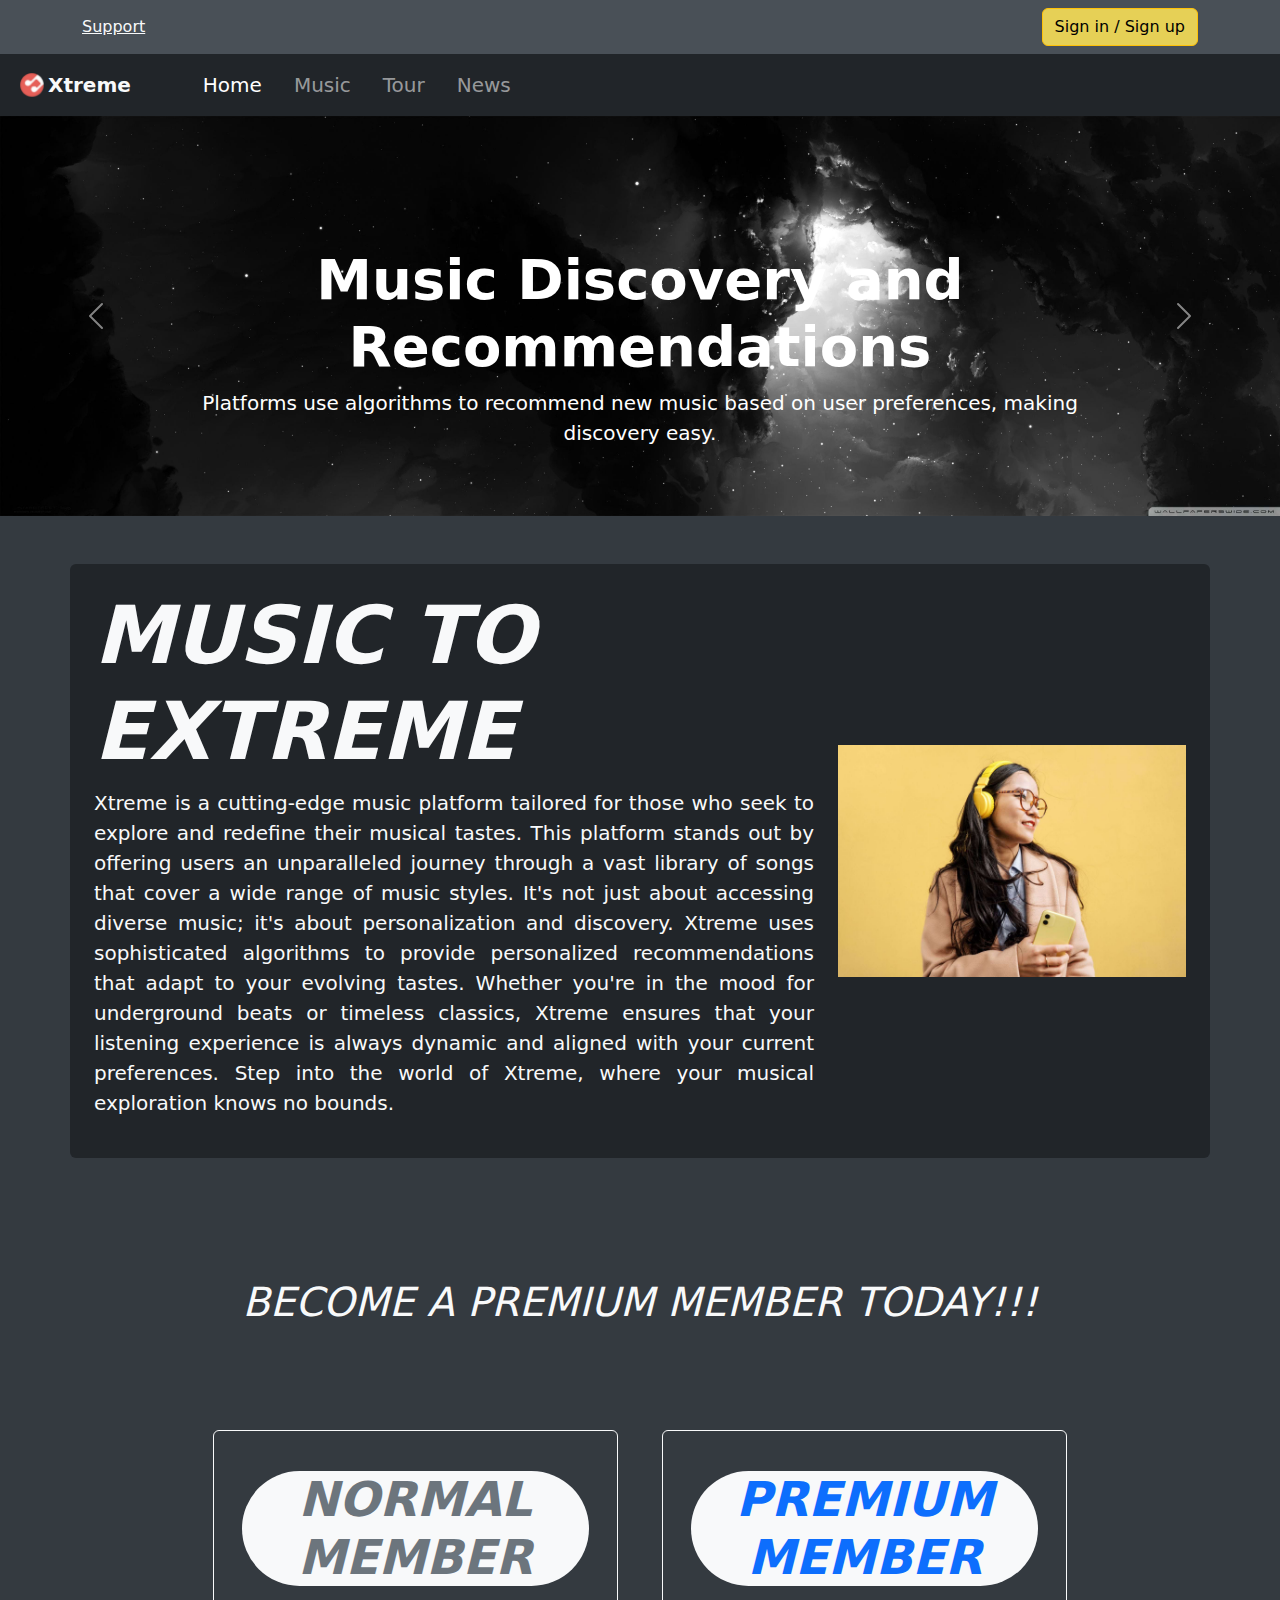
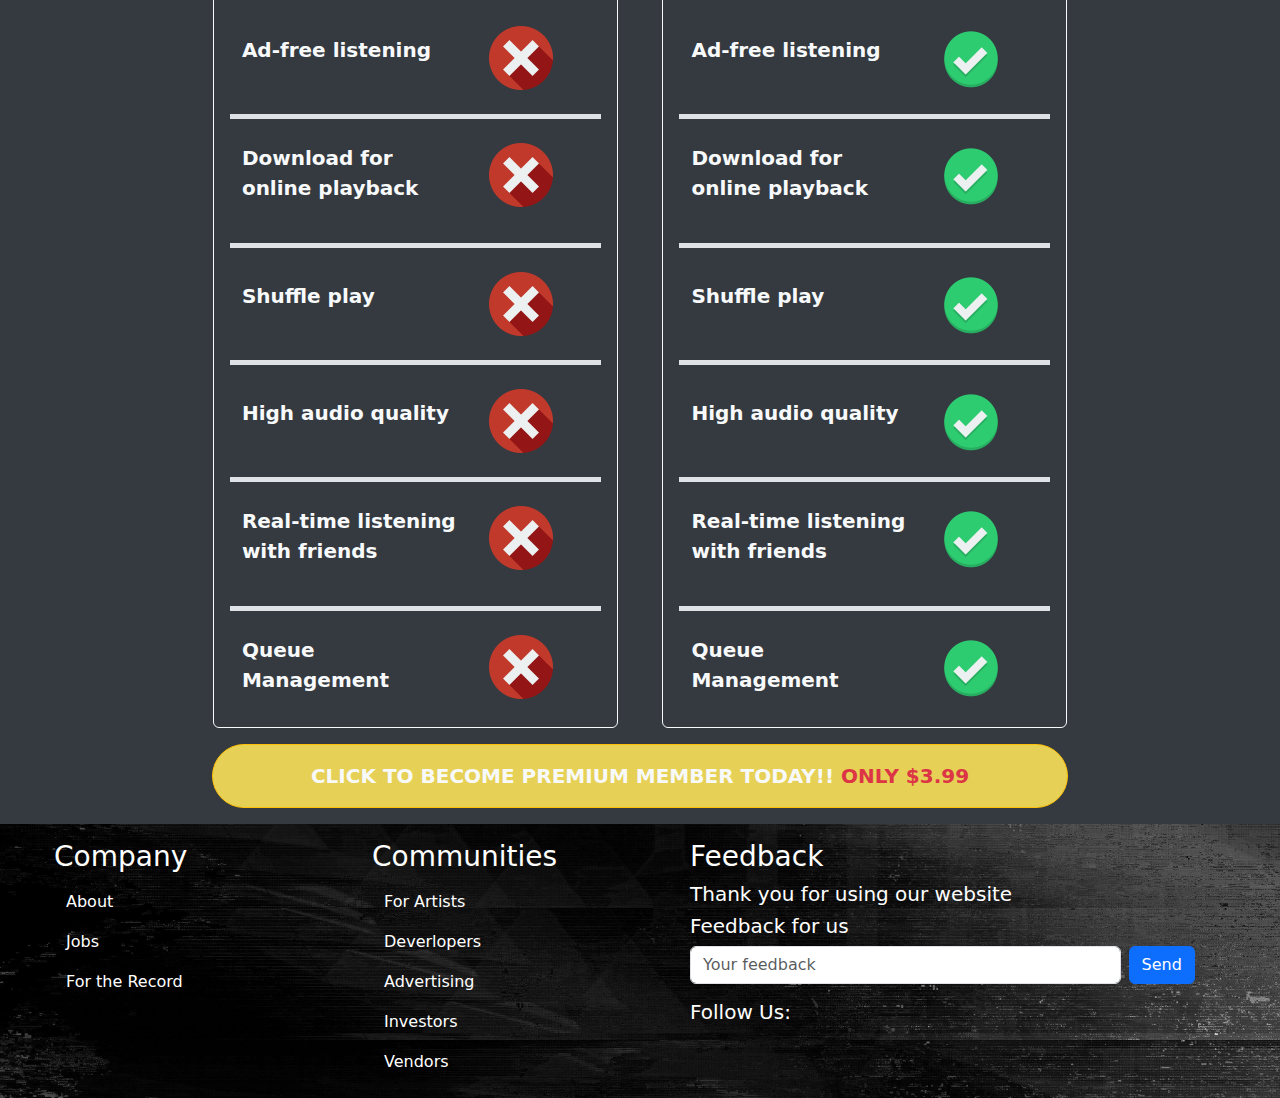
==== index.html @ 4b200da9 "Update new" ====
<!DOCTYPE html>
<html lang="en">

<head>
  <meta charset="UTF-8" />
  <meta name="viewport" content="width=device-width, initial-scale=1.0" />
  <link href="https://cdn.jsdelivr.net/npm/bootstrap@5.3.2/dist/css/bootstrap.min.css" rel="stylesheet" />
  <link rel="stylesheet" href="../CSS/util.css">
  <title>Home</title>
</head>

<body>
  <!-- top bar -->
  <section class="py-2" id="top">
    <div class="container d-flex justify-content-between align-items-center text-light">
      <div>
        <a href="mailto:huynhducphu2502@gmail.com" class="link-light">Support</a>
      </div>
      <div>
        <button class="btn btn-warning" id="signBtn" data-bs-toggle="modal" data-bs-target="#signForm">
          Sign in / Sign up
        </button>
      </div>
    </div>
  </section>



  <!-- nav bar -->
  <nav class="navbar navbar-expand-lg navbar-dark bg-dark p-2 fs-5">
    <div class="container-fluid">
      <a href="index.html" class="navbar-brand d-flex align-items-center">
        <img src="../Image/HeaderFooter/logoIcon.png" alt="logo icon" id="musicIcon" />
        <span class="text-light fw-bold ms-1">Xtreme</span>
      </a>
      <button class="navbar-toggler" data-bs-toggle="collapse" data-bs-target="#navbarItems">
        <span class="navbar-toggler-icon"></span>
      </button>
      <div class="collapse navbar-collapse" id="navbarItems">
        <ul class="navbar-nav ms-lg-5">
          <li class="nav-item me-3">
            <a href="../HTML/index.html" class="nav-link active">Home</a>
          </li>
          <li class="nav-item me-3">
            <a href="../HTML/music.html" class="nav-link">Music</a>
          </li>
          <li class="nav-item me-3">
            <a href="../HTML/tour.html" class="nav-link">Tour</a>
          </li>
          <li class="nav-item me-3">
            <a href="../HTML/news.html" class="nav-link">News</a>
          </li>
        </ul>
      </div>
    </div>
  </nav>

  <div class="container-fluid p-0 m-0">
    <div class="carousel slide" data-bs-ride="slide" id="featuresCarousel">
      <div class="carousel-inner">
        <div class="carousel-item active">
          <img src="../Image/1.jpg" alt="" class="img-fluid" />
          <div class="carousel-caption text-center position-absolute top-50 translate-middle-y">
            <h2 class="display-4 fw-bold">
              Music Discovery and Recommendations
            </h2>
            <p class="lead">
              Platforms use algorithms to recommend new music based on user
              preferences, making discovery easy.
            </p>
          </div>
        </div>
        <div class="carousel-item">
          <img src="../Image/2.jpg" alt="" class="img-fluid" />
          <div class="carousel-caption text-center position-absolute top-50 translate-middle-y">
            <h2 class="display-4 fw-bold">Custom and Automated Playlists</h2>
            <p class="lead">
              Users can create their own playlists or use ones tailored to
              mood, genre, or occasions, including expert-curated selections
              on some platforms.
            </p>
          </div>
        </div>
        <div class="carousel-item">
          <img src="../Image/3.jpg" alt="" class="img-fluid" />
          <div class="carousel-caption text-center position-absolute top-50 translate-middle-y">
            <h2 class="display-4 fw-bold">High-Quality Sound</h2>
            <p class="lead">
              Services provide sound options from standard (128 kbps) to high
              (320 kbps) and lossless (FLAC) for the optimal audio experience.
            </p>
          </div>
        </div>
        <div class="carousel-item">
          <img src="../Image/4.jpg" alt="" class="img-fluid" />
          <div class="carousel-caption text-center position-absolute top-50 translate-middle-y">
            <h2 class="display-4 fw-bold">Device and Service Integration</h2>
            <p class="lead">
              Streaming platforms integrate with devices like smart speakers,
              watches, car systems, and assistants for flexible, convenient
              music access.
            </p>
          </div>
        </div>
      </div>
      <button class="carousel-control-prev" data-bs-slide="prev" data-bs-target="#featuresCarousel">
        <span class="carousel-control-prev-icon"></span>
      </button>
      <button class="carousel-control-next" data-bs-slide="next" data-bs-target="#featuresCarousel">
        <span class="carousel-control-next-icon"></span>
      </button>
    </div>
  </div>

  <!-- about -->
  <section class="mt-5">
    <div class="container bg-dark text-light rounded p-4">
      <div class="row">
        <div class="col-12 col-lg-8">
          <h1 class="display-1 fw-bolder fst-italic">MUSIC TO EXTREME</h1>
          <p class="lead" style="text-align: justify">
            Xtreme is a cutting-edge music platform tailored for those who
            seek to explore and redefine their musical tastes. This platform
            stands out by offering users an unparalleled journey through a
            vast library of songs that cover a wide range of music styles.
            It's not just about accessing diverse music; it's about
            personalization and discovery. Xtreme uses sophisticated
            algorithms to provide personalized recommendations that adapt to
            your evolving tastes. Whether you're in the mood for underground
            beats or timeless classics, Xtreme ensures that your listening
            experience is always dynamic and aligned with your current
            preferences. Step into the world of Xtreme, where your musical
            exploration knows no bounds.
          </p>
        </div>
        <div class="col-12 col-lg-4 d-flex align-items-center">
          <img src="../Image/About/listenToMusic.jpg" alt="introduce Img" class="img-fluid" />
        </div>
      </div>
    </div>
  </section>

  <!-- banner -->
  <section id="premium" class="fixed-bg container-fluid m-0 my-5 p-3 d-flex align-items-center justify-content-center"
    style="background-image: url(../Image/About/premiumBanner.jpg); height: 200px">
    <h1 class="text-light fst-italic">BECOME A PREMIUM MEMBER TODAY!!!</h1>
  </section>

  <section>
    <div class="container w-75">
      <div class="row g-3 justify-content-evenly">

        <div class="col-lg-5 col-12">
          <div class="row gy-4 border border-light rounded fixed-bg p-3"
            style="background-image: url(../Image/About/premiumBackground.jpg)">

            <div class="col-12">
              <p class="display-5 text-secondary fw-bolder fst-italic text-center bg-light rounded-pill">NORMAL <br>
                MEMBER</p>
            </div>

            <div class="col-8 d-flex align-items-center">
              <p class="text-light fw-bold fs-5">Ad-free listening </p>
            </div>
            <div class="col-4">
              <img src="../Image/About/no.png" alt="" class="">
            </div>

            <div class="col-12 border-bottom border-5"></div>

            <div class="col-8 d-flex align-items-center">
              <p class="text-light fw-bold fs-5">Download for online playback </p>
            </div>
            <div class="col-4">
              <img src="../Image/About/no.png" alt="" class="">
            </div>

            <div class="col-12 border-bottom border-5"></div>

            <div class="col-8 d-flex align-items-center">
              <p class="text-light fw-bold fs-5">Shuffle play </p>
            </div>
            <div class="col-4">
              <img src="../Image/About/no.png" alt="" class="">
            </div>

            <div class="col-12 border-bottom border-5"></div>

            <div class="col-8 d-flex align-items-center">
              <p class="text-light fw-bold fs-5">High audio quality </p>
            </div>
            <div class="col-4">
              <img src="../Image/About/no.png" alt="" class="">
            </div>

            <div class="col-12 border-bottom border-5"></div>

            <div class="col-8 d-flex align-items-center">
              <p class="text-light fw-bold fs-5">Real-time listening with friends </p>
            </div>
            <div class="col-4">
              <img src="../Image/About/no.png" alt="" class="">
            </div>

            <div class="col-12 border-bottom border-5"></div>

            <div class="col-8 d-flex align-items-center">
              <p class="text-light fw-bold fs-5">Queue Management </p>
            </div>
            <div class="col-4">
              <img src="../Image/About/no.png" alt="" class="">
            </div>

          </div>
        </div>

        <div class="col-lg-5 col-12">
          <div class="row gy-4 border border-light rounded fixed-bg p-3"
            style="background-image: url(../Image/About/premiumBackground.jpg)">

            <div class="col-12">
              <p class="display-5 text-primary fw-bolder fst-italic text-center bg-light rounded-pill">PREMIUM MEMBER
              </p>
            </div>

            <div class="col-8 d-flex align-items-center">
              <p class="text-light fw-bold fs-5">Ad-free listening </p>
            </div>
            <div class="col-4">
              <img src="../Image/About/check.png" alt="" class="">
            </div>

            <div class="col-12 border-bottom border-5"></div>

            <div class="col-8 d-flex align-items-center">
              <p class="text-light fw-bold fs-5">Download for online playback </p>
            </div>
            <div class="col-4">
              <img src="../Image/About/check.png" alt="" class="">
            </div>

            <div class="col-12 border-bottom border-5"></div>

            <div class="col-8 d-flex align-items-center">
              <p class="text-light fw-bold fs-5">Shuffle play </p>
            </div>
            <div class="col-4">
              <img src="../Image/About/check.png" alt="" class="">
            </div>

            <div class="col-12 border-bottom border-5"></div>

            <div class="col-8 d-flex align-items-center">
              <p class="text-light fw-bold fs-5">High audio quality </p>
            </div>
            <div class="col-4">
              <img src="../Image/About/check.png" alt="" class="">
            </div>

            <div class="col-12 border-bottom border-5"></div>

            <div class="col-8 d-flex align-items-center">
              <p class="text-light fw-bold fs-5">Real-time listening with friends </p>
            </div>
            <div class="col-4">
              <img src="../Image/About/check.png" alt="" class="">
            </div>

            <div class="col-12 border-bottom border-5"></div>

            <div class="col-8 d-flex align-items-center">
              <p class="text-light fw-bold fs-5">Queue Management </p>
            </div>
            <div class="col-4">
              <img src="../Image/About/check.png" alt="" class="">
            </div>

          </div>
        </div>

        <div class="col-11 d-grid m-3">
          <button class="btn btn-warning text-light fw-bold fs-5 p-3 rounded-pill" id="signBtn" data-bs-toggle="modal"
            data-bs-target="#signForm">
            CLICK TO BECOME PREMIUM MEMBER TODAY!! <span class="text-danger">ONLY $3.99</span>
          </button>
        </div>
      </div>
  </section>
  </div>

 <!-- start footer -->
 <div class="footer p-3">
  <div class="row">
      <div class="col-lg-3 col-sm-6 quick-links">
          <h3 class="text-white">Company</h3>
          <div class="nav-bar">
              <div class="container-fluid">
                  <ul class="navbar-nav">
                      <li class="nav-item"><a href="" class="nav-link">About</a></li>
                      <li class="nav-item"><a href="" class="nav-link">Jobs</a></li>
                      <li class="nav-item"><a href="" class="nav-link">For the Record</a></li>
                  </ul>
              </div>
          </div>
      </div>
      <div class="col-lg-3 col-sm-6 quick-links">
          <h3 class="text-white">Communities</h3>
          <div class="nav-bar">
              <div class="container-fluid">
                  <ul class="navbar-nav">
                      <li class="nav-item"><a href="" class="nav-link">For Artists</a></li>
                      <li class="nav-item"><a href="" class="nav-link">Deverlopers</a></li>
                      <li class="nav-item"><a href="" class="nav-link">Advertising</a></li>
                      <li class="nav-item"><a href="" class="nav-link">Investors</a></li>
                      <li class="nav-item"><a href="" class="nav-link">Vendors</a></li>
                  </ul>
              </div>
          </div>
      </div>
      <div class="col-lg-6 col-sm-6 quick-links">
          <h3 class="text-white">Feedback</h3>
          <h5 class="text-white">Thank you for using our website</h5>
          <h5 class="text-white">Feedback for us</h5>
          <form class="d-flex mb-3" action="">
              <input type="text" name="" id="" class="form-control w-75" placeholder="Your feedback">
              <button type="button" class="btn btn-primary ms-2">Send</button>
          </form>
          <p class="h5 text-white">Follow Us:
              <i class="bi bi-facebook"></i>
              <i class="bi bi-instagram"></i>
              <i class="bi bi-twitter"></i>
          </p>
      </div>
  </div>
</div>
<!-- end footer -->

  <!-- modal: signForm -->
  <div class="modal fade" id="signForm">
    <div class="modal-dialog modal-dialog-scrollable modal-dialog-centered">
      <div class="modal-content">
        <div class="modal-header">
          <ul class="nav nav-tabs">
            <li class="nav-item">
              <button class="nav-link active" data-bs-toggle="tab" data-bs-target="#signInForm">
                Sign In
              </button>
            </li>
            <li class="nav-item">
              <button class="nav-link" data-bs-toggle="tab" data-bs-target="#signUpForm">
                Sign Up
              </button>
            </li>
          </ul>
        </div>
        <div class="modal-body">
          <div class="tab-content">
            <div class="tab-pane fade show active" id="signInForm">
              <form class="needs-validation" novalidate>
                <div class="row gy-2">
                  <div class="col-12">
                    <div class="form-floating">
                      <input type="email" id="emailSignIn" class="form-control" required />
                      <label for="emailSignIn">Email</label>
                    </div>
                  </div>
                  <div class="col-12">
                    <div class="form-floating">
                      <input type="password" id="passwordSignIn" class="form-control" required />
                      <label for="passwordSignIn">Password</label>
                    </div>
                  </div>
                </div>
                <button class="btn btn-success mt-3 w-100" type="submit">
                  Sign in
                </button>
              </form>
            </div>
            <div class="tab-pane fade" id="signUpForm">
              <form class="needs-validation" novalidate>
                <div class="row gy-2">
                  <div class="col-12">
                    <div class="form-floating">
                      <input type="email" id="emailSignUp" class="form-control" required />
                      <label for="emailSignUp">Email</label>
                    </div>
                  </div>
                  <div class="col-12">
                    <div class="form-floating">
                      <input type="password" id="passwordSignUp" class="form-control" required />
                      <label for="passwordSignUp">Password</label>
                    </div>
                  </div>
                  <div class="col-12">
                    <div class="form-floating">
                      <input type="password" id="fullNameSignUp" class="form-control" required />
                      <label for="fullNameSignUp">Fullname</label>
                    </div>
                  </div>
                </div>
                <button class="btn btn-primary mt-3 w-100" type="submit">
                  Sign up
                </button>
              </form>
            </div>
          </div>
        </div>
      </div>
    </div>
  </div>

  <script src="https://cdn.jsdelivr.net/npm/bootstrap@5.3.2/dist/js/bootstrap.bundle.min.js"></script>
</body>

</html>
---- CSS/util.css ----
body {
    background-color: var(--bs-gray-800);
}

#top {
    background-color: var(--bs-gray-700);
}

nav {
    background-color: var(--bs-gray-900);
}

#signBtn {
    background-color: #E6D056;
}

#searchIcon, #musicIcon {
    width: 24px;
}

#searchInput {
    border-right: none;
    border-top-right-radius: 0;
    border-bottom-right-radius: 0;
    border-top-left-radius: 50rem;
    border-bottom-left-radius: 50rem;
}

#searchBtn {
    border-top-left-radius: 0;
    border-bottom-left-radius: 0;
    border-top-right-radius: 50rem;
    border-bottom-right-radius: 50rem;
    border-left: none;
}

.footer {
    min-width: 200px;
    background: linear-gradient(90deg, rgba(24, 49, 82, 1) 15%, rgba(25, 51, 83, 1) 67%);
    background-image: url('../Image/2.jpg');
    background-size: 100%;
}

.footer a{
    color: white;
    
}

.footer li:hover {
    color: red;
}

.footer .quick-links{
    padding-left: 50px;
}

.fixed-bg {
    background-attachment: fixed;
    background-position: center;
    background-repeat: no-repeat;
    background-size: cover;
  }
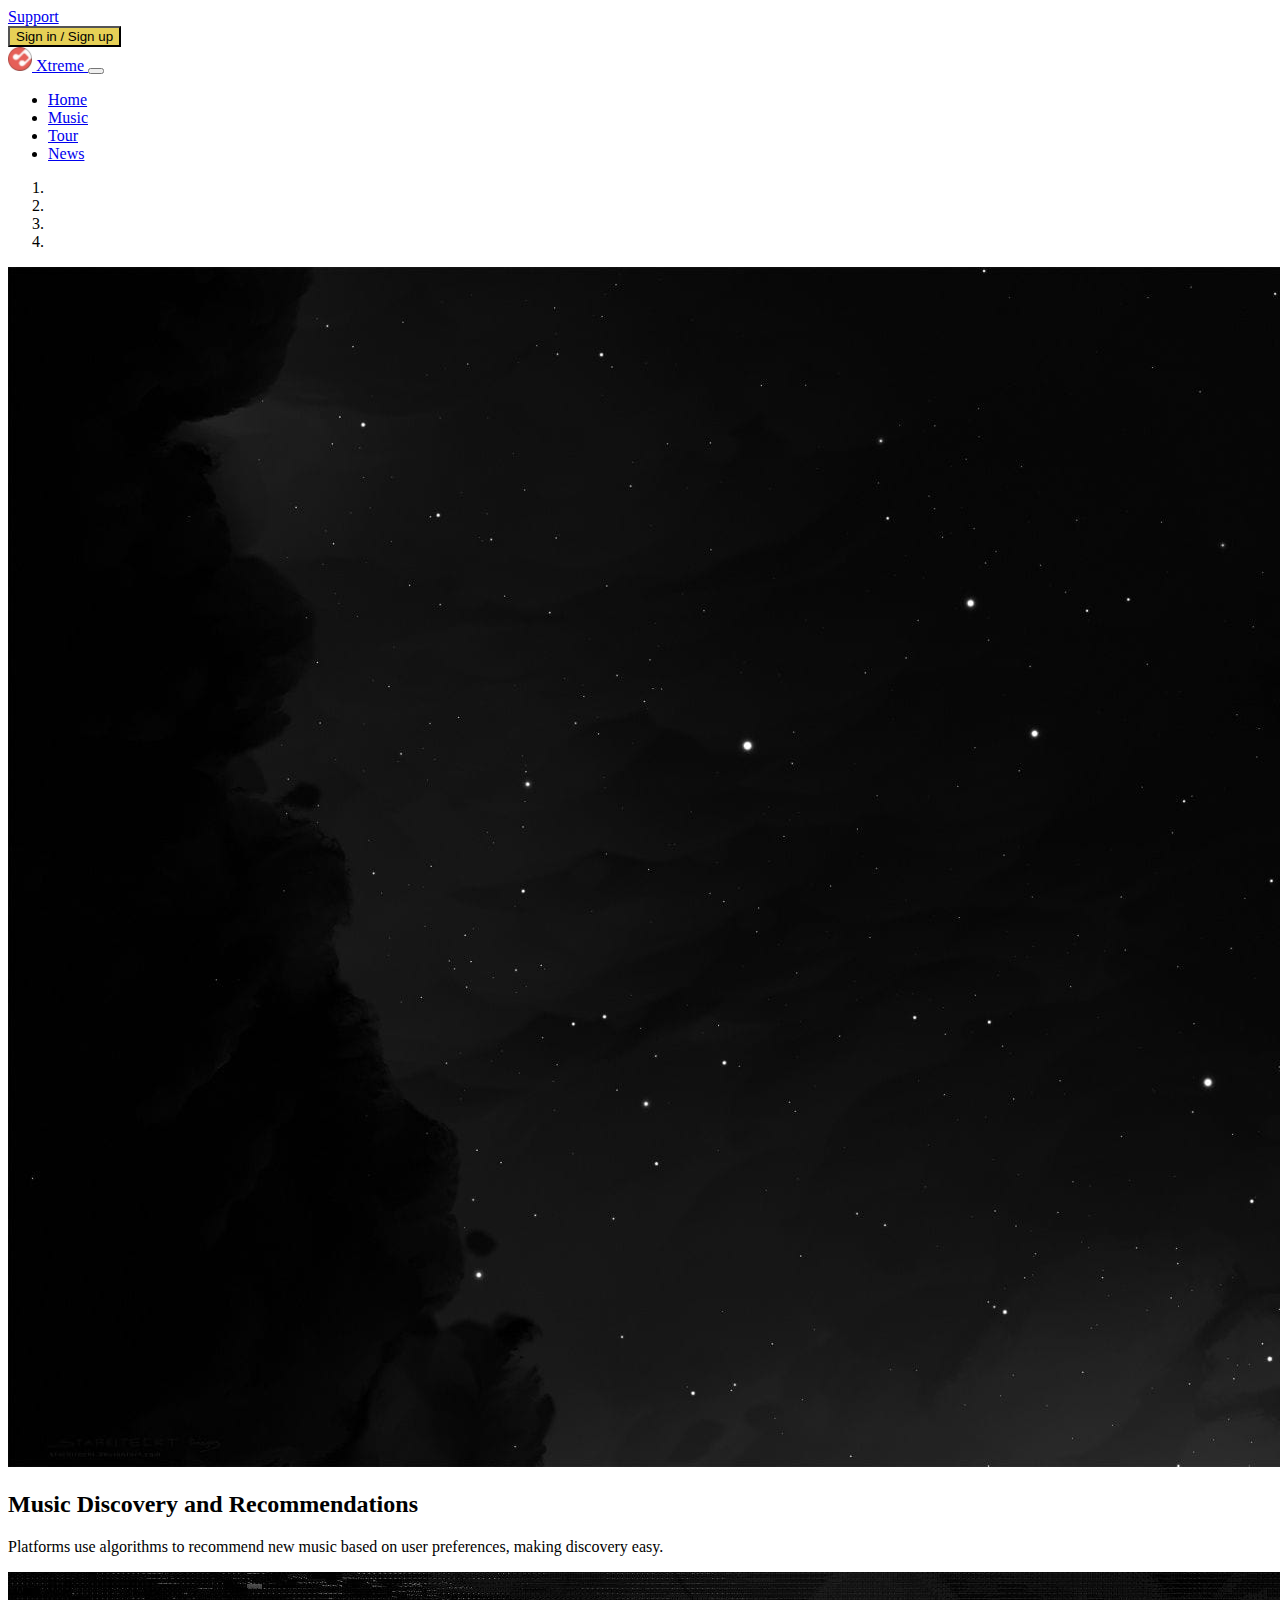
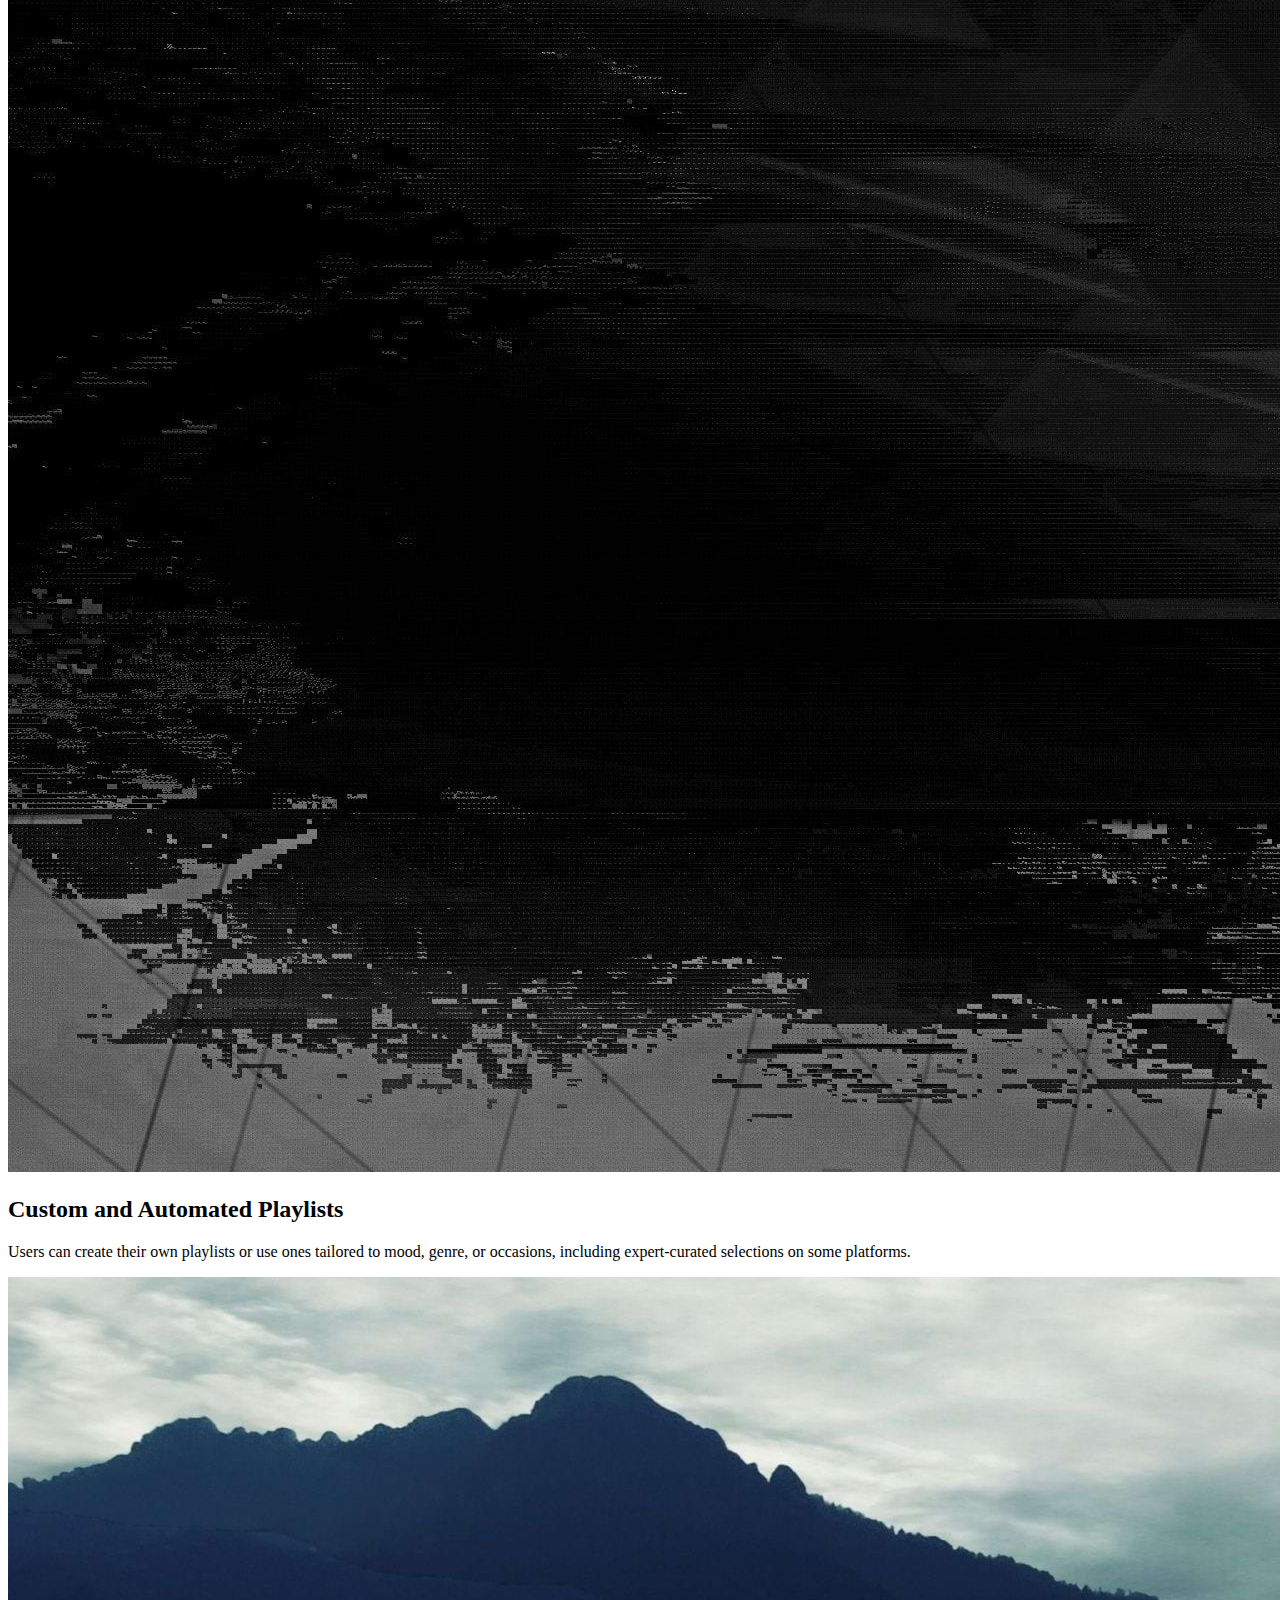
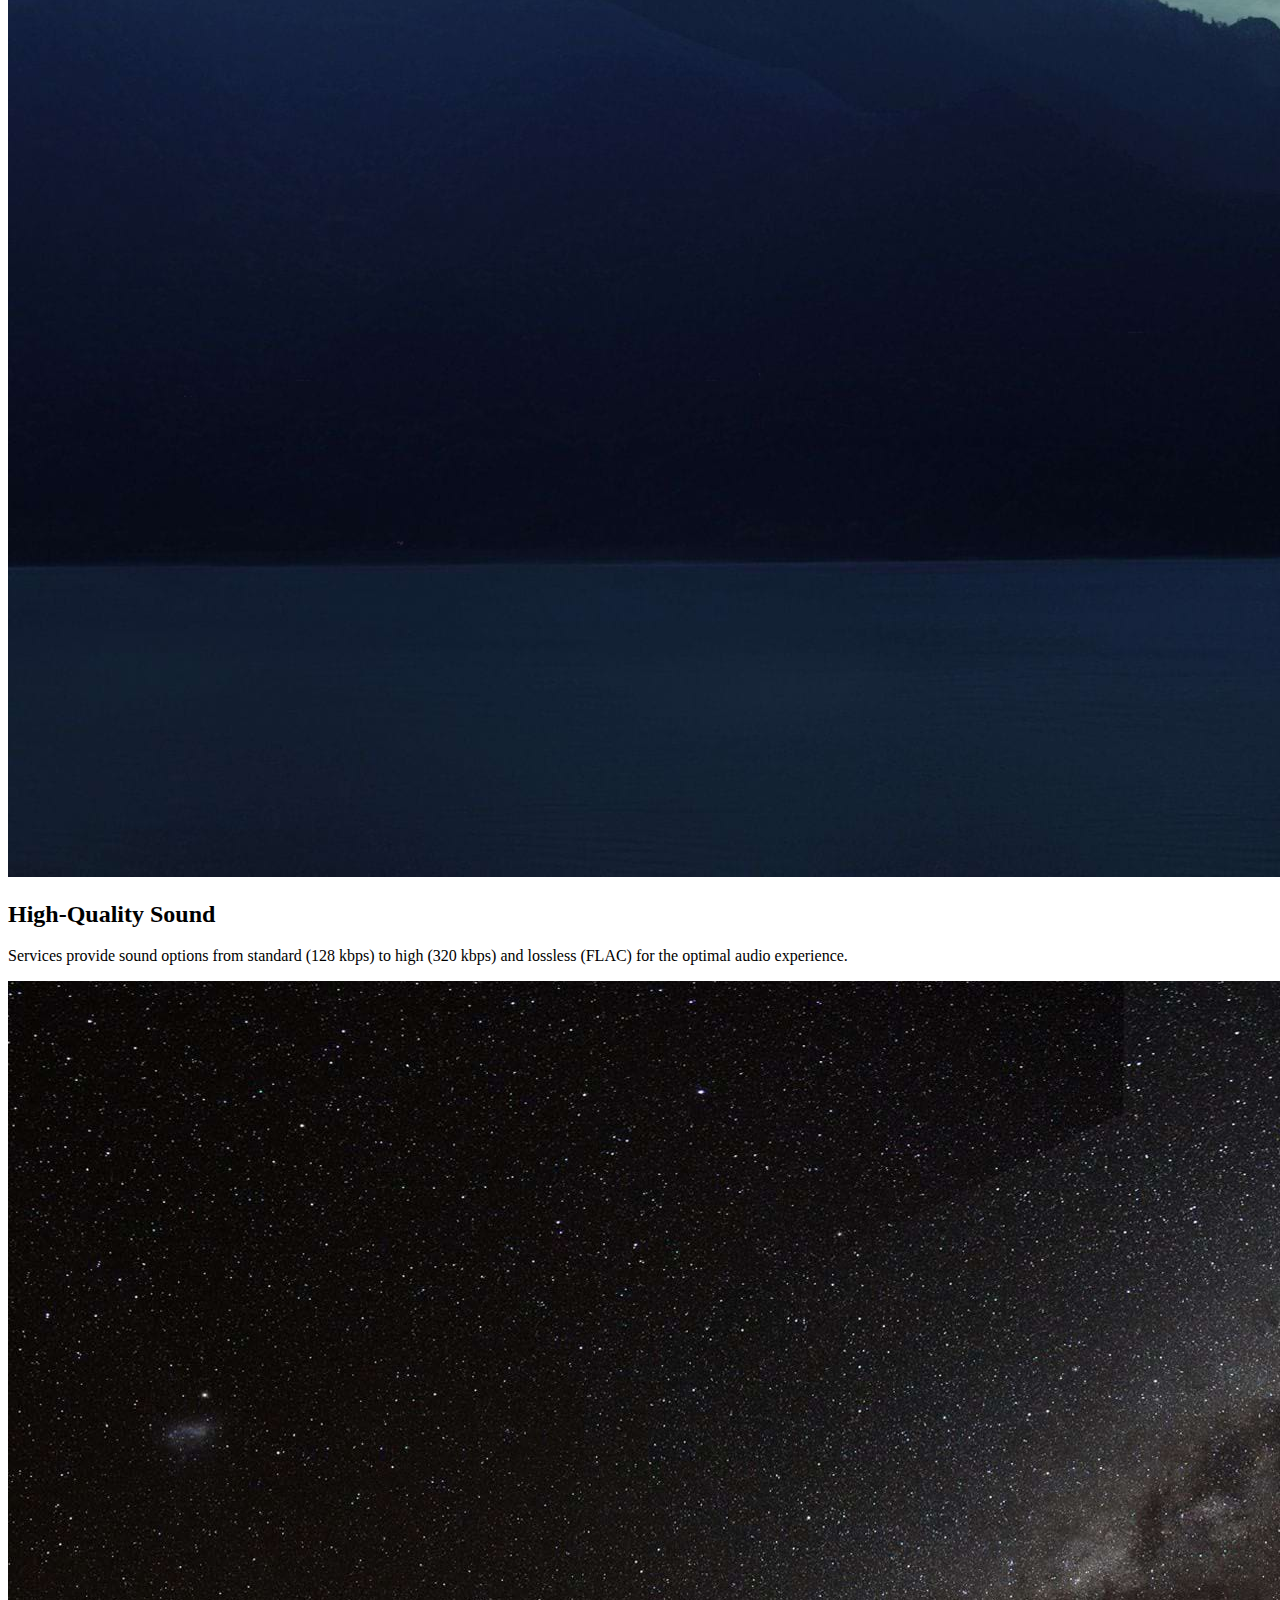
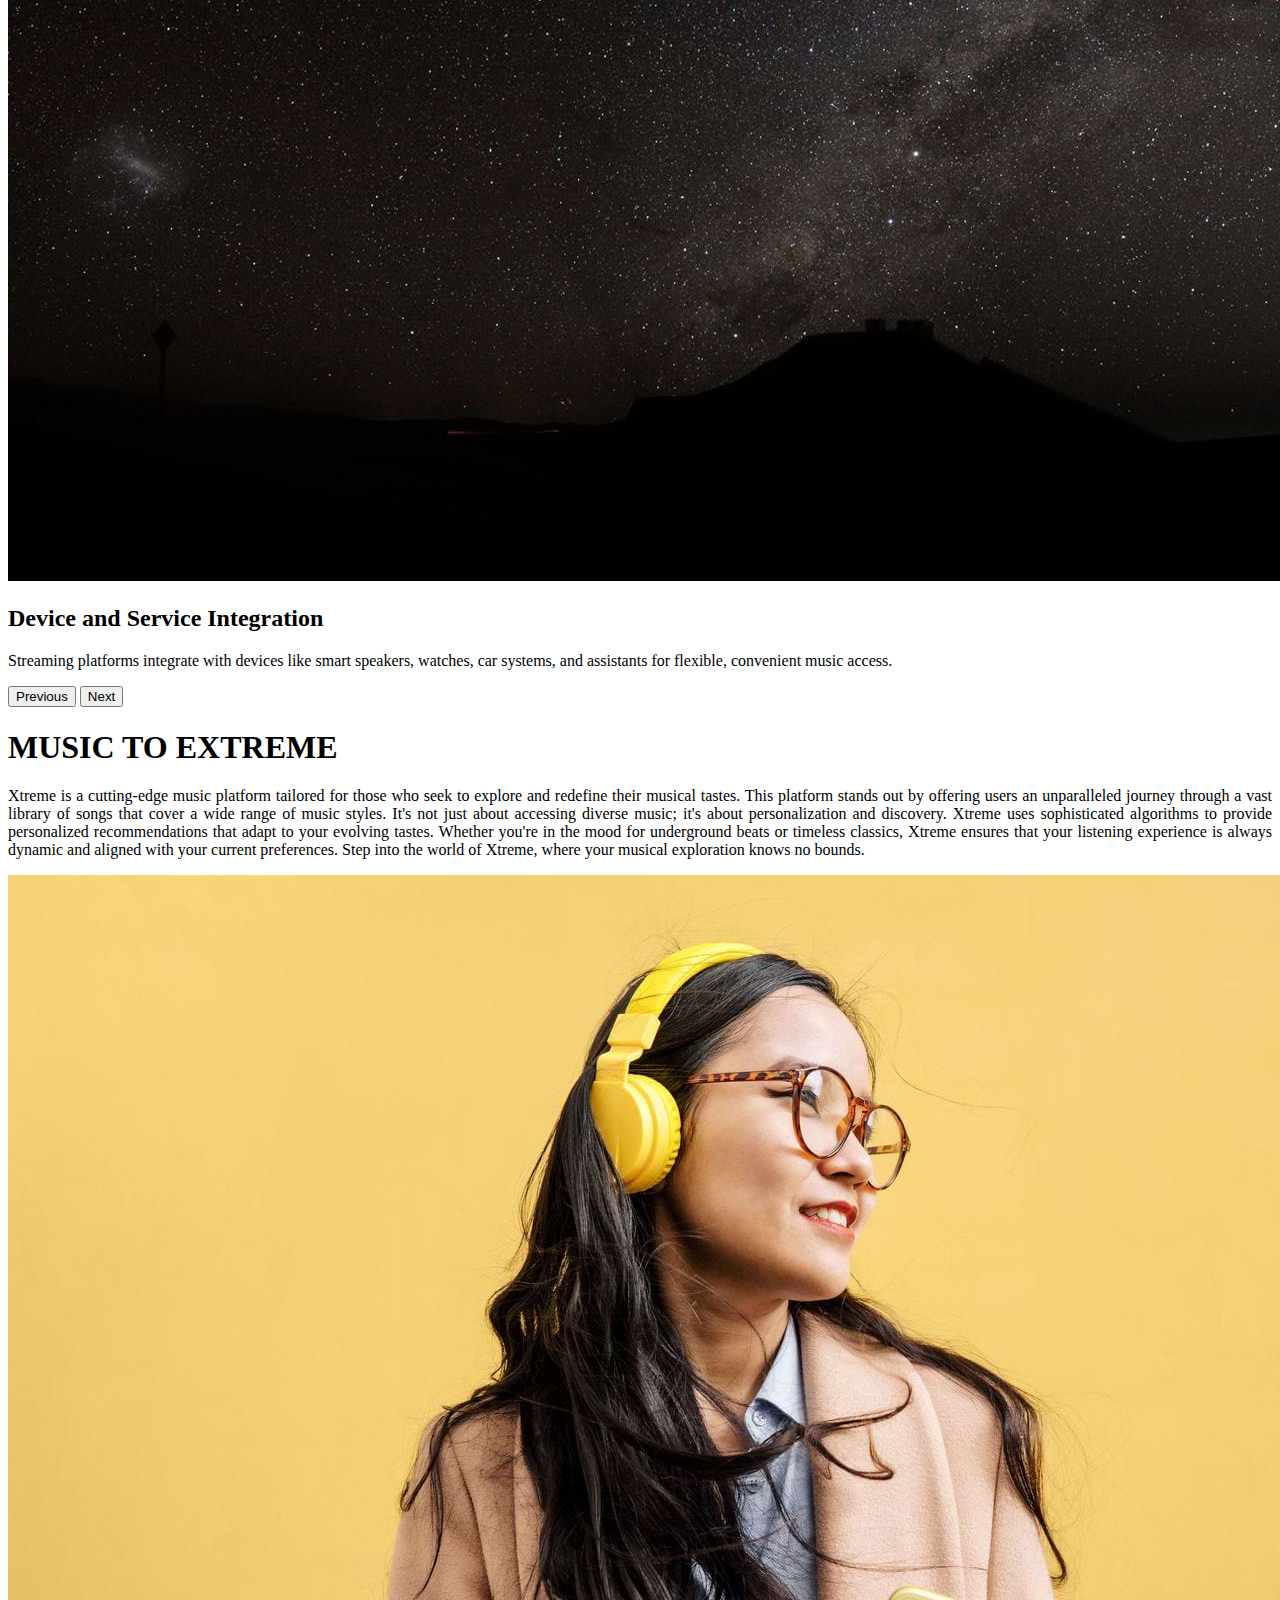
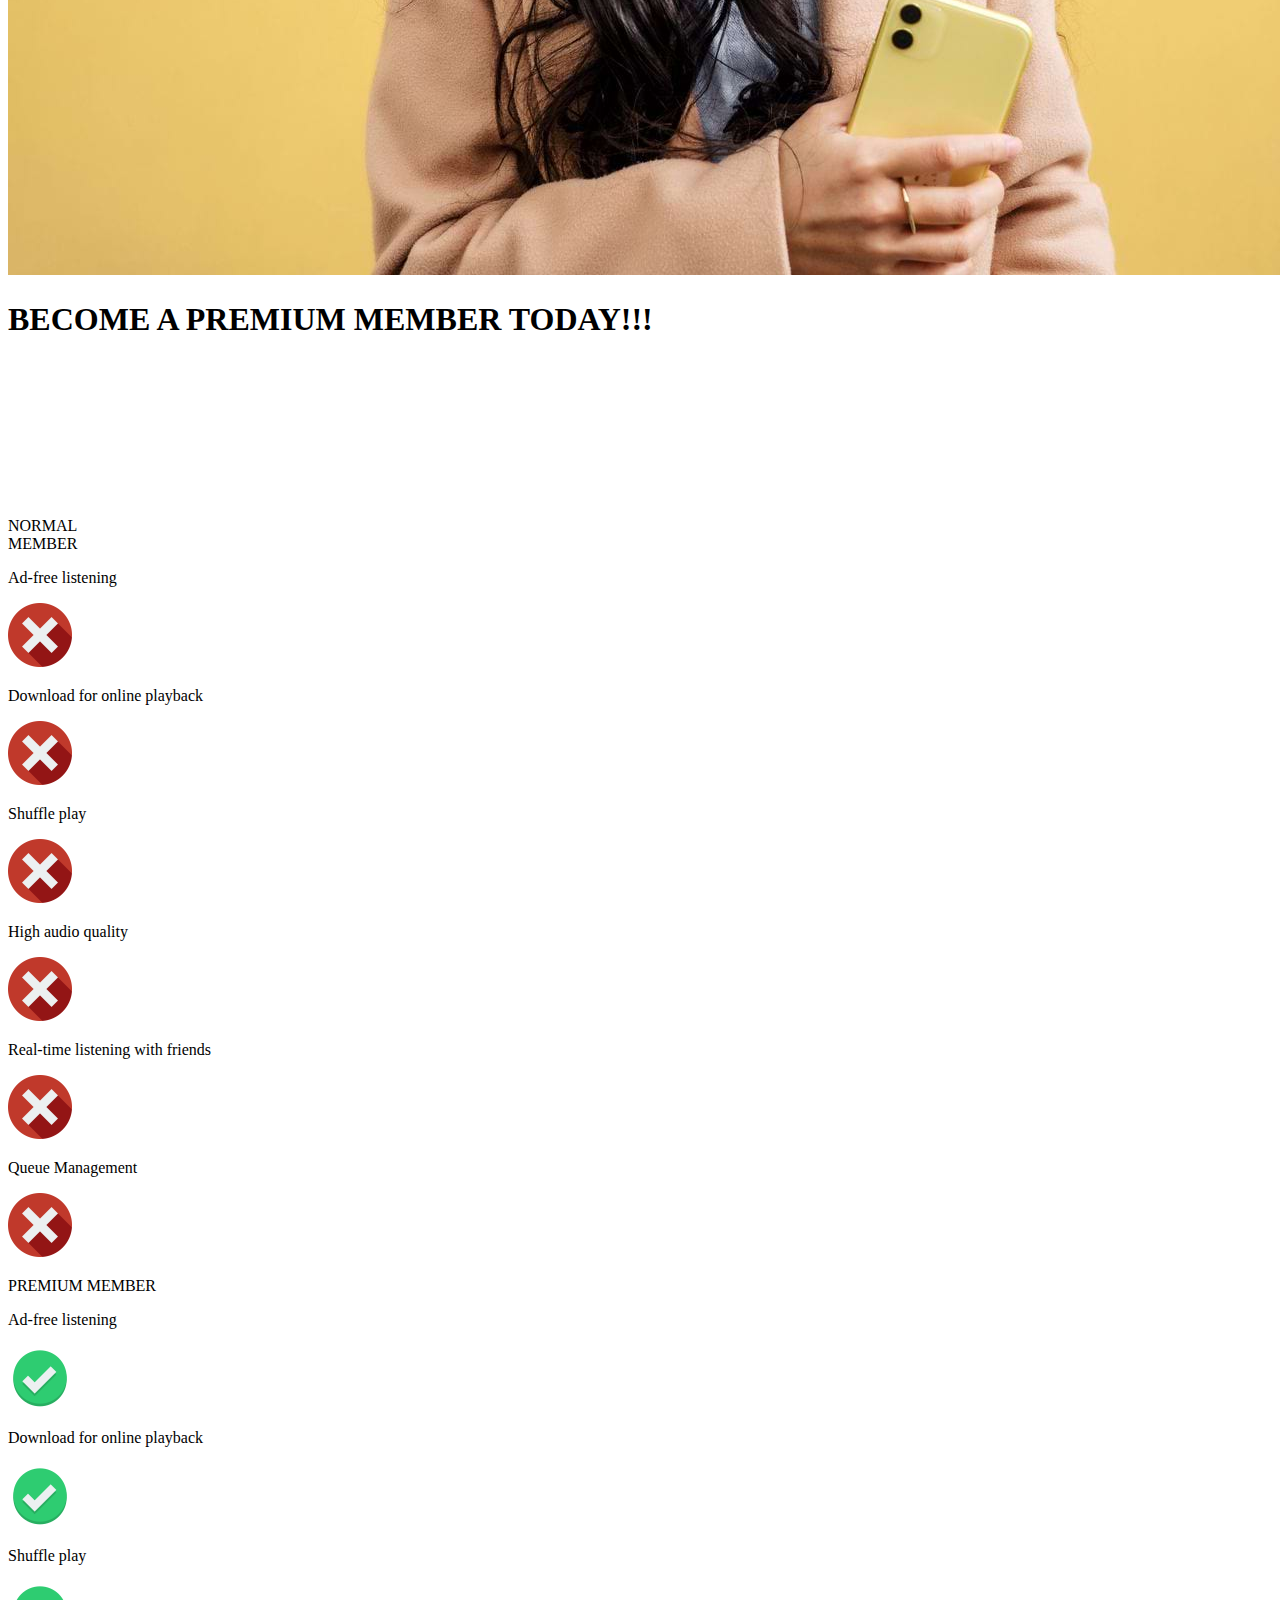
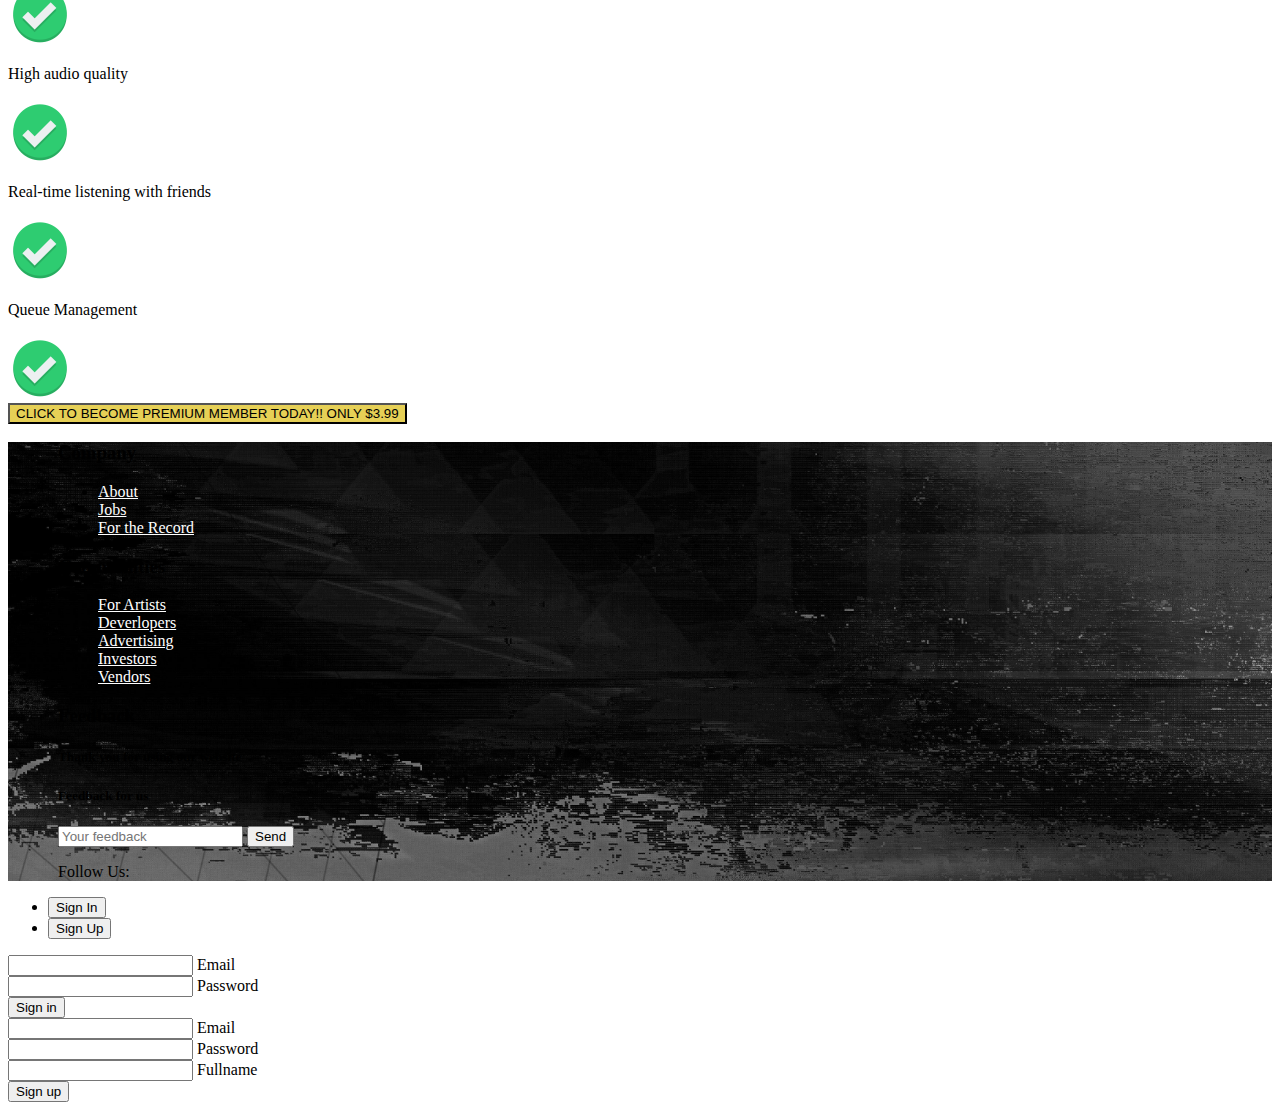
==== commit fce4dc89: "update" ====
--- a/index.html
+++ b/index.html
@@ -4,8 +4,9 @@
 <head>
   <meta charset="UTF-8" />
   <meta name="viewport" content="width=device-width, initial-scale=1.0" />
-  <link href="https://cdn.jsdelivr.net/npm/bootstrap@5.3.2/dist/css/bootstrap.min.css" rel="stylesheet" />
-  <link rel="stylesheet" href="../CSS/util.css">
+  <link rel="stylesheet" href="https://cdn.jsdelivr.net/npm/bootstrap@5.3.2/dist/css/bootstrap.min.css"
+    integrity="sha384-T3c6CoIi6uLrA9TneNEoa7RxnatzjcDSCmG1MXxSR1GAsXEV/Dwwykc2MPK8M2HN" crossorigin="anonymous">
+  <link rel="stylesheet" href="CSS/util.css">
   <title>Home</title>
 </head>
 
@@ -30,7 +31,7 @@
   <nav class="navbar navbar-expand-lg navbar-dark bg-dark p-2 fs-5">
     <div class="container-fluid">
       <a href="index.html" class="navbar-brand d-flex align-items-center">
-        <img src="../Image/HeaderFooter/logoIcon.png" alt="logo icon" id="musicIcon" />
+        <img src="Image/HeaderFooter/logoIcon.png" alt="logo icon" id="musicIcon" />
         <span class="text-light fw-bold ms-1">Xtreme</span>
       </a>
       <button class="navbar-toggler" data-bs-toggle="collapse" data-bs-target="#navbarItems">
@@ -39,42 +40,48 @@
       <div class="collapse navbar-collapse" id="navbarItems">
         <ul class="navbar-nav ms-lg-5">
           <li class="nav-item me-3">
-            <a href="../HTML/index.html" class="nav-link active">Home</a>
+            <a href="index.html" class="nav-link active">Home</a>
           </li>
           <li class="nav-item me-3">
-            <a href="../HTML/music.html" class="nav-link">Music</a>
+            <a href="HTML/music.html" class="nav-link">Music</a>
           </li>
           <li class="nav-item me-3">
-            <a href="../HTML/tour.html" class="nav-link">Tour</a>
+            <a href="HTML/tour.html" class="nav-link">Tour</a>
           </li>
           <li class="nav-item me-3">
-            <a href="../HTML/news.html" class="nav-link">News</a>
+            <a href="HTML/news.html" class="nav-link">News</a>
           </li>
         </ul>
       </div>
     </div>
   </nav>
 
-  <div class="container-fluid p-0 m-0">
-    <div class="carousel slide" data-bs-ride="slide" id="featuresCarousel">
-      <div class="carousel-inner">
+  <section>
+    <div id="carouselId" class="carousel slide" data-bs-ride="carousel">
+      <ol class="carousel-indicators">
+        <li data-bs-target="#carouselId" data-bs-slide-to="0" class="active" aria-current="true"></li>
+        <li data-bs-target="#carouselId" data-bs-slide-to="1"></li>
+        <li data-bs-target="#carouselId" data-bs-slide-to="2"></li>
+        <li data-bs-target="#carouselId" data-bs-slide-to="3"></li>
+      </ol>
+      <div class="carousel-inner" role="listbox">
         <div class="carousel-item active">
-          <img src="../Image/1.jpg" alt="" class="img-fluid" />
-          <div class="carousel-caption text-center position-absolute top-50 translate-middle-y">
-            <h2 class="display-4 fw-bold">
+          <img src="Image/1.jpg" alt="" class="img-fluid" />
+          <div class="carousel-caption text-center position-absolute top-25 translate-middle-y">
+            <h2 class="display-5 fw-bold p-0 m-0">
               Music Discovery and Recommendations
             </h2>
-            <p class="lead">
+            <p class="lead d-lg-block d-none">
               Platforms use algorithms to recommend new music based on user
               preferences, making discovery easy.
             </p>
           </div>
         </div>
         <div class="carousel-item">
-          <img src="../Image/2.jpg" alt="" class="img-fluid" />
-          <div class="carousel-caption text-center position-absolute top-50 translate-middle-y">
-            <h2 class="display-4 fw-bold">Custom and Automated Playlists</h2>
-            <p class="lead">
+          <img src="Image/2.jpg" alt="" class="img-fluid" />
+          <div class="carousel-caption text-center position-absolute top-25 translate-middle-y">
+            <h2 class="display-5 fw-bold p-0 m-0">Custom and Automated Playlists</h2>
+            <p class="lead d-lg-block d-none">
               Users can create their own playlists or use ones tailored to
               mood, genre, or occasions, including expert-curated selections
               on some platforms.
@@ -82,20 +89,20 @@
           </div>
         </div>
         <div class="carousel-item">
-          <img src="../Image/3.jpg" alt="" class="img-fluid" />
-          <div class="carousel-caption text-center position-absolute top-50 translate-middle-y">
-            <h2 class="display-4 fw-bold">High-Quality Sound</h2>
-            <p class="lead">
+          <img src="Image/3.jpg" alt="" class="img-fluid" />
+          <div class="carousel-caption text-center position-absolute top-25 translate-middle-y">
+            <h2 class="display-5 fw-bold p-0 m-0">High-Quality Sound</h2>
+            <p class="lead d-lg-block d-none">
               Services provide sound options from standard (128 kbps) to high
               (320 kbps) and lossless (FLAC) for the optimal audio experience.
             </p>
           </div>
         </div>
         <div class="carousel-item">
-          <img src="../Image/4.jpg" alt="" class="img-fluid" />
-          <div class="carousel-caption text-center position-absolute top-50 translate-middle-y">
-            <h2 class="display-4 fw-bold">Device and Service Integration</h2>
-            <p class="lead">
+          <img src="Image/4.jpg" alt="" class="img-fluid" />
+          <div class="carousel-caption text-center position-absolute top-25 translate-middle-y">
+            <h2 class="display-5 fw-bold p-0 m-0">Device and Service Integration</h2>
+            <p class="lead d-lg-block d-none">
               Streaming platforms integrate with devices like smart speakers,
               watches, car systems, and assistants for flexible, convenient
               music access.
@@ -103,14 +110,16 @@
           </div>
         </div>
       </div>
-      <button class="carousel-control-prev" data-bs-slide="prev" data-bs-target="#featuresCarousel">
-        <span class="carousel-control-prev-icon"></span>
+      <button class="carousel-control-prev" type="button" data-bs-target="#carouselId" data-bs-slide="prev">
+        <span class="carousel-control-prev-icon" aria-hidden="true"></span>
+        <span class="visually-hidden">Previous</span>
       </button>
-      <button class="carousel-control-next" data-bs-slide="next" data-bs-target="#featuresCarousel">
-        <span class="carousel-control-next-icon"></span>
+      <button class="carousel-control-next" type="button" data-bs-target="#carouselId" data-bs-slide="next">
+        <span class="carousel-control-next-icon" aria-hidden="true"></span>
+        <span class="visually-hidden">Next</span>
       </button>
     </div>
-  </div>
+  </section>
 
   <!-- about -->
   <section class="mt-5">
@@ -134,7 +143,7 @@
           </p>
         </div>
         <div class="col-12 col-lg-4 d-flex align-items-center">
-          <img src="../Image/About/listenToMusic.jpg" alt="introduce Img" class="img-fluid" />
+          <img src="Image/About/listenToMusic.jpg" alt="introduce Img" class="img-fluid" />
         </div>
       </div>
     </div>
@@ -142,17 +151,16 @@
 
   <!-- banner -->
   <section id="premium" class="fixed-bg container-fluid m-0 my-5 p-3 d-flex align-items-center justify-content-center"
-    style="background-image: url(../Image/About/premiumBanner.jpg); height: 200px">
+    style="background-image: url(Image/About/premiumBanner.jpg); height: 200px">
     <h1 class="text-light fst-italic">BECOME A PREMIUM MEMBER TODAY!!!</h1>
   </section>
 
   <section>
     <div class="container w-75">
-      <div class="row g-3 justify-content-evenly">
-
-        <div class="col-lg-5 col-12">
+      <div class="row justify-content-lg-evenly justify-content-center">
+        <div class="col-lg-5 col-12 m-5 m-lg-0">
           <div class="row gy-4 border border-light rounded fixed-bg p-3"
-            style="background-image: url(../Image/About/premiumBackground.jpg)">
+            style="background-image: url(Image/About/premiumBackground.jpg)">
 
             <div class="col-12">
               <p class="display-5 text-secondary fw-bolder fst-italic text-center bg-light rounded-pill">NORMAL <br>
@@ -163,7 +171,7 @@
               <p class="text-light fw-bold fs-5">Ad-free listening </p>
             </div>
             <div class="col-4">
-              <img src="../Image/About/no.png" alt="" class="">
+              <img src="Image/About/no.png" alt="" class="">
             </div>
 
             <div class="col-12 border-bottom border-5"></div>
@@ -172,7 +180,7 @@
               <p class="text-light fw-bold fs-5">Download for online playback </p>
             </div>
             <div class="col-4">
-              <img src="../Image/About/no.png" alt="" class="">
+              <img src="Image/About/no.png" alt="" class="">
             </div>
 
             <div class="col-12 border-bottom border-5"></div>
@@ -181,7 +189,7 @@
               <p class="text-light fw-bold fs-5">Shuffle play </p>
             </div>
             <div class="col-4">
-              <img src="../Image/About/no.png" alt="" class="">
+              <img src="Image/About/no.png" alt="" class="">
             </div>
 
             <div class="col-12 border-bottom border-5"></div>
@@ -190,7 +198,7 @@
               <p class="text-light fw-bold fs-5">High audio quality </p>
             </div>
             <div class="col-4">
-              <img src="../Image/About/no.png" alt="" class="">
+              <img src="Image/About/no.png" alt="" class="">
             </div>
 
             <div class="col-12 border-bottom border-5"></div>
@@ -199,7 +207,7 @@
               <p class="text-light fw-bold fs-5">Real-time listening with friends </p>
             </div>
             <div class="col-4">
-              <img src="../Image/About/no.png" alt="" class="">
+              <img src="Image/About/no.png" alt="" class="">
             </div>
 
             <div class="col-12 border-bottom border-5"></div>
@@ -208,15 +216,15 @@
               <p class="text-light fw-bold fs-5">Queue Management </p>
             </div>
             <div class="col-4">
-              <img src="../Image/About/no.png" alt="" class="">
-            </div>
-
-          </div>
-        </div>
-
-        <div class="col-lg-5 col-12">
+              <img src="Image/About/no.png" alt="" class="">
+            </div>
+
+          </div>
+        </div>
+
+        <div class="col-lg-5 col-12 m-5 m-lg-0">
           <div class="row gy-4 border border-light rounded fixed-bg p-3"
-            style="background-image: url(../Image/About/premiumBackground.jpg)">
+            style="background-image: url(Image/About/premiumBackground.jpg)">
 
             <div class="col-12">
               <p class="display-5 text-primary fw-bolder fst-italic text-center bg-light rounded-pill">PREMIUM MEMBER
@@ -227,7 +235,7 @@
               <p class="text-light fw-bold fs-5">Ad-free listening </p>
             </div>
             <div class="col-4">
-              <img src="../Image/About/check.png" alt="" class="">
+              <img src="Image/About/check.png" alt="" class="">
             </div>
 
             <div class="col-12 border-bottom border-5"></div>
@@ -236,7 +244,7 @@
               <p class="text-light fw-bold fs-5">Download for online playback </p>
             </div>
             <div class="col-4">
-              <img src="../Image/About/check.png" alt="" class="">
+              <img src="Image/About/check.png" alt="" class="">
             </div>
 
             <div class="col-12 border-bottom border-5"></div>
@@ -245,7 +253,7 @@
               <p class="text-light fw-bold fs-5">Shuffle play </p>
             </div>
             <div class="col-4">
-              <img src="../Image/About/check.png" alt="" class="">
+              <img src="Image/About/check.png" alt="" class="">
             </div>
 
             <div class="col-12 border-bottom border-5"></div>
@@ -254,7 +262,7 @@
               <p class="text-light fw-bold fs-5">High audio quality </p>
             </div>
             <div class="col-4">
-              <img src="../Image/About/check.png" alt="" class="">
+              <img src="Image/About/check.png" alt="" class="">
             </div>
 
             <div class="col-12 border-bottom border-5"></div>
@@ -263,7 +271,7 @@
               <p class="text-light fw-bold fs-5">Real-time listening with friends </p>
             </div>
             <div class="col-4">
-              <img src="../Image/About/check.png" alt="" class="">
+              <img src="Image/About/check.png" alt="" class="">
             </div>
 
             <div class="col-12 border-bottom border-5"></div>
@@ -272,7 +280,7 @@
               <p class="text-light fw-bold fs-5">Queue Management </p>
             </div>
             <div class="col-4">
-              <img src="../Image/About/check.png" alt="" class="">
+              <img src="Image/About/check.png" alt="" class="">
             </div>
 
           </div>
@@ -288,52 +296,52 @@
   </section>
   </div>
 
- <!-- start footer -->
- <div class="footer p-3">
-  <div class="row">
+  <!-- start footer -->
+  <div class="footer p-3">
+    <div class="row">
       <div class="col-lg-3 col-sm-6 quick-links">
-          <h3 class="text-white">Company</h3>
-          <div class="nav-bar">
-              <div class="container-fluid">
-                  <ul class="navbar-nav">
-                      <li class="nav-item"><a href="" class="nav-link">About</a></li>
-                      <li class="nav-item"><a href="" class="nav-link">Jobs</a></li>
-                      <li class="nav-item"><a href="" class="nav-link">For the Record</a></li>
-                  </ul>
-              </div>
-          </div>
+        <h3 class="text-white">Company</h3>
+        <div class="nav-bar">
+          <div class="container-fluid">
+            <ul class="navbar-nav">
+              <li class="nav-item"><a href="" class="nav-link">About</a></li>
+              <li class="nav-item"><a href="" class="nav-link">Jobs</a></li>
+              <li class="nav-item"><a href="" class="nav-link">For the Record</a></li>
+            </ul>
+          </div>
+        </div>
       </div>
       <div class="col-lg-3 col-sm-6 quick-links">
-          <h3 class="text-white">Communities</h3>
-          <div class="nav-bar">
-              <div class="container-fluid">
-                  <ul class="navbar-nav">
-                      <li class="nav-item"><a href="" class="nav-link">For Artists</a></li>
-                      <li class="nav-item"><a href="" class="nav-link">Deverlopers</a></li>
-                      <li class="nav-item"><a href="" class="nav-link">Advertising</a></li>
-                      <li class="nav-item"><a href="" class="nav-link">Investors</a></li>
-                      <li class="nav-item"><a href="" class="nav-link">Vendors</a></li>
-                  </ul>
-              </div>
-          </div>
+        <h3 class="text-white">Communities</h3>
+        <div class="nav-bar">
+          <div class="container-fluid">
+            <ul class="navbar-nav">
+              <li class="nav-item"><a href="" class="nav-link">For Artists</a></li>
+              <li class="nav-item"><a href="" class="nav-link">Deverlopers</a></li>
+              <li class="nav-item"><a href="" class="nav-link">Advertising</a></li>
+              <li class="nav-item"><a href="" class="nav-link">Investors</a></li>
+              <li class="nav-item"><a href="" class="nav-link">Vendors</a></li>
+            </ul>
+          </div>
+        </div>
       </div>
       <div class="col-lg-6 col-sm-6 quick-links">
-          <h3 class="text-white">Feedback</h3>
-          <h5 class="text-white">Thank you for using our website</h5>
-          <h5 class="text-white">Feedback for us</h5>
-          <form class="d-flex mb-3" action="">
-              <input type="text" name="" id="" class="form-control w-75" placeholder="Your feedback">
-              <button type="button" class="btn btn-primary ms-2">Send</button>
-          </form>
-          <p class="h5 text-white">Follow Us:
-              <i class="bi bi-facebook"></i>
-              <i class="bi bi-instagram"></i>
-              <i class="bi bi-twitter"></i>
-          </p>
-      </div>
+        <h3 class="text-white">Feedback</h3>
+        <h5 class="text-white">Thank you for using our website</h5>
+        <h5 class="text-white">Feedback for us</h5>
+        <form class="d-flex mb-3" action="">
+          <input type="text" name="" id="" class="form-control w-75" placeholder="Your feedback">
+          <button type="button" class="btn btn-primary ms-2">Send</button>
+        </form>
+        <p class="h5 text-white">Follow Us:
+          <i class="bi bi-facebook"></i>
+          <i class="bi bi-instagram"></i>
+          <i class="bi bi-twitter"></i>
+        </p>
+      </div>
+    </div>
   </div>
-</div>
-<!-- end footer -->
+  <!-- end footer -->
 
   <!-- modal: signForm -->
   <div class="modal fade" id="signForm">
@@ -409,7 +417,9 @@
     </div>
   </div>
 
-  <script src="https://cdn.jsdelivr.net/npm/bootstrap@5.3.2/dist/js/bootstrap.bundle.min.js"></script>
+  <script src="https://cdn.jsdelivr.net/npm/bootstrap@5.3.2/dist/js/bootstrap.bundle.min.js"
+    integrity="sha384-C6RzsynM9kWDrMNeT87bh95OGNyZPhcTNXj1NW7RuBCsyN/o0jlpcV8Qyq46cDfL"
+    crossorigin="anonymous"></script>
 </body>
 
 </html>--- a/CSS/util.css
+++ b/CSS/util.css
@@ -39,6 +39,9 @@
     background: linear-gradient(90deg, rgba(24, 49, 82, 1) 15%, rgba(25, 51, 83, 1) 67%);
     background-image: url('../Image/2.jpg');
     background-size: 100%;
+    background-position: center;
+    background-repeat: no-repeat;
+    background-size: cover;
 }
 
 .footer a{
